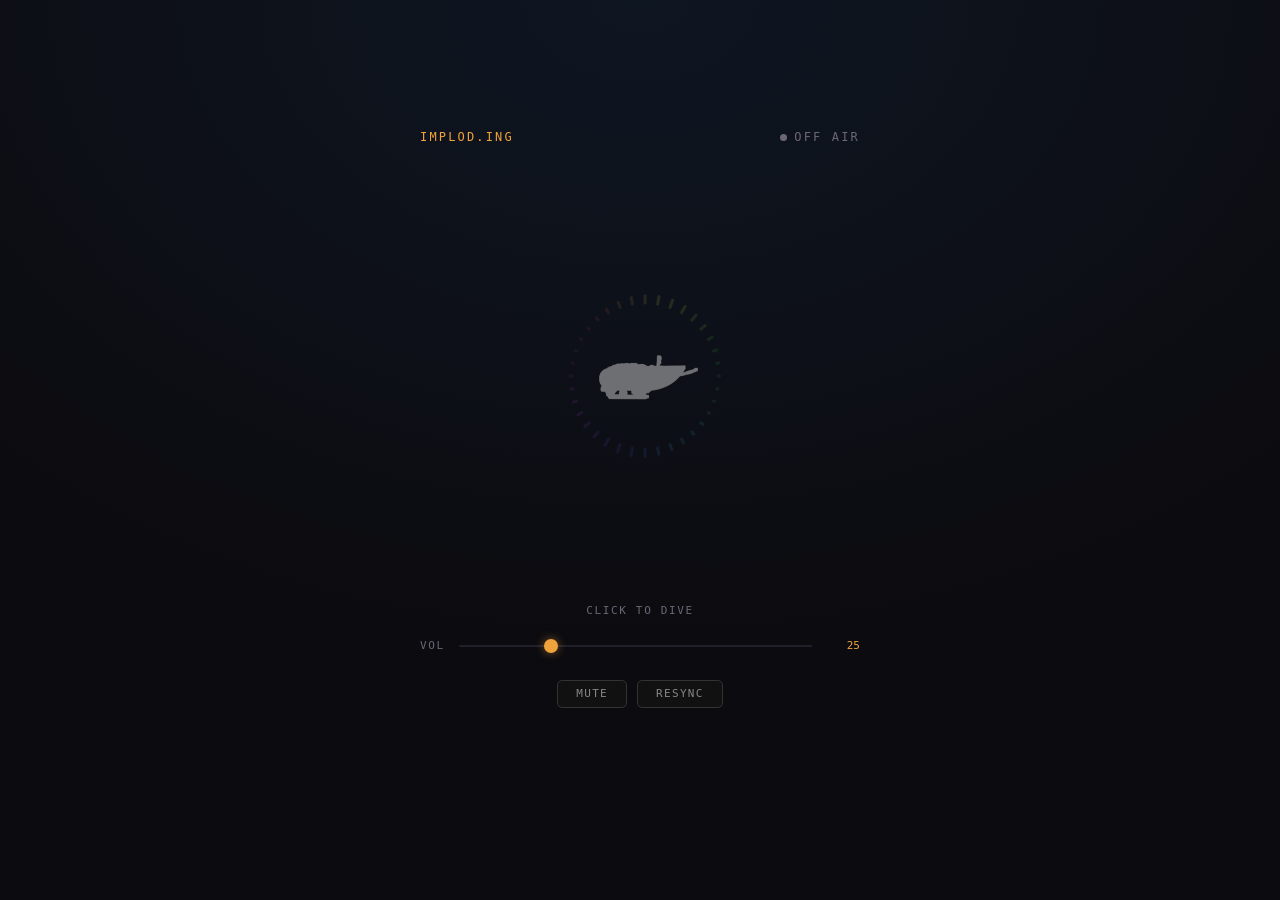
==== centreforce.html @ 33a29b7a "Add files via upload" ====
<!doctype html>
<html lang="en">
<head>
<meta charset="utf-8">
<meta name="viewport" content="width=device-width, initial-scale=1, viewport-fit=cover">
<title>implod.ing</title>
<style>
  @property --ang{syntax:'<angle>';inherits:false;initial-value:0deg}
  :root{
    --bg:#0c0b0f; --line:#221f2b;
    --amber:#f0a23c; --txt:#cbc6d4; --txt-dim:#6c6677; --red:#e9604a;
    --mono:ui-monospace,"SF Mono","Cascadia Code","JetBrains Mono",Menlo,Consolas,monospace;
  }
  *{box-sizing:border-box}
  html,body{height:100%}
  body{margin:0;background:radial-gradient(120% 120% at 50% 0%,#0e1622 0%,var(--bg) 62%);
    color:var(--txt);font-family:var(--mono);-webkit-font-smoothing:antialiased;
    display:flex;align-items:center;justify-content:center;padding:24px}
  .stage{width:100%;max-width:440px;display:flex;flex-direction:column;align-items:center;gap:22px}
  .head{width:100%;display:grid;grid-template-columns:1fr auto 1fr;align-items:center;
    font-size:12px;letter-spacing:.18em;text-transform:uppercase;color:var(--txt-dim)}
  .head .dom{color:var(--amber)}
  .status{display:flex;align-items:center;gap:7px;justify-self:end}
  .dot{width:7px;height:7px;border-radius:50%;background:var(--txt-dim);transition:background .2s}
  .status[data-on="true"] .dot{background:var(--red);animation:pulse 1.6s ease-in-out infinite}
  .status[data-on="wait"] .dot{background:var(--amber);animation:pulse .8s ease-in-out infinite}
  @keyframes pulse{0%,100%{opacity:1}50%{opacity:.25}}

  .vis{width:420px;height:420px;max-width:92vw;max-height:92vw;position:relative;
    border:0;background:transparent;cursor:pointer;display:grid;place-items:center;overflow:visible}
  .subwrap{position:relative;width:100%;height:100%;aspect-ratio:1/1;
    transform-origin:center;will-change:transform}
  .layer{position:absolute;inset:0}
  .glow{background:conic-gradient(from var(--ang),
      #ff003c,#ff7a00,#ffd000,#7dff00,#00ffa3,#00c8ff,#3b5bff,#a200ff,#ff00c0,#ff003c);
    -webkit-mask:var(--m);mask:var(--m);
    -webkit-mask-size:contain;mask-size:contain;
    -webkit-mask-repeat:no-repeat;mask-repeat:no-repeat;
    -webkit-mask-position:center;mask-position:center}
  .glow.bloom{filter:blur(9px) saturate(1.35);opacity:.85}
  .sub{display:none}
  .vis:focus-visible{outline:2px solid var(--amber);outline-offset:8px;border-radius:14px}
  .hint{font-size:11px;letter-spacing:.15em;color:var(--txt-dim);text-transform:uppercase;
    margin-top:-4px;transition:opacity .3s}
  .hint[data-hide="true"]{opacity:0}

  .vol{width:100%;display:flex;align-items:center;gap:12px}
  .vol label{font-size:11px;letter-spacing:.15em;color:var(--txt-dim);min-width:24px}
  .vol output{font-size:11px;color:var(--amber);min-width:34px;text-align:right;font-variant-numeric:tabular-nums}
  input[type=range]{-webkit-appearance:none;appearance:none;flex:1;height:2px;background:var(--line);
    border-radius:2px;outline:none;cursor:pointer}
  input[type=range]::-webkit-slider-thumb{-webkit-appearance:none;width:14px;height:14px;border-radius:50%;
    background:var(--amber);border:0;box-shadow:0 0 10px rgba(240,162,60,.5)}
  input[type=range]::-moz-range-thumb{width:14px;height:14px;border-radius:50%;
    background:var(--amber);border:0;box-shadow:0 0 10px rgba(240,162,60,.5)}
  input[type=range]:focus-visible{outline:2px solid var(--amber);outline-offset:6px}
  .note{font-size:11px;line-height:1.5;color:var(--txt-dim);text-align:center;min-height:16px}
  .note b{color:var(--amber);font-weight:400}.note.err b{color:var(--red)}
  @media (prefers-reduced-motion:reduce){.status .dot{animation:none}}
</style>
</head>
<body>
  <main class="stage">
    <div class="head">
      <span class="dom">implod.ing</span>
      <span class="status" id="status" data-on="false"><span class="dot"></span><span id="statusText">off air</span></span>
    </div>

    <button class="vis" id="vis" aria-label="Play">
      <div class="subwrap" id="subwrap">
        <div class="layer glow bloom" id="glowB"></div>
        <div class="layer glow" id="glowC"></div>
        <img class="layer sub" id="sub" alt="" src="[data-uri]">
      </div>
    </button>
    <div class="hint" id="hint">click to dive</div>

    <div class="vol">
      <label for="vol">VOL</label>
      <input type="range" id="vol" min="0" max="100" value="25" aria-label="Volume">
      <output id="volOut">70</output>
    </div>

    <p class="note" id="note"></p>
  </main>

<script>
const STREAM_URL = "https://listen2.centreforceradio.com:8830/192";
const VOL_KEY = "implod_volume";
const MASK_SRC = "[data-uri]";

/* ---- tunables ---- */
const ROT       = 0;     // resting tilt (deg)
const FAN_SPEED = 0.5;   // RGB flow speed (deg/frame)
const FAKE_BPM  = 125;   // tempo it bounces at when audio can't be read
let SENS        = 0.80;  // beat sensitivity (lower = more beats)
let MIN_GAP     = 200;   // ms min between detected beats
/* scale spring — KICK_S = stretch intensity, lower DAMP_S = bouncier */
let STIFF_S     = 140;   // scale spring stiffness
let DAMP_S      = 9.0;   // scale spring damping
let KICK_S      = 22;    // scale impulse per beat
let VIZ_maxH    = 126;   // max bar height (px)
let VIZ_Ri      = 73;    // inner radius — where bars start

const sub=document.getElementById("sub"), vis=document.getElementById("vis"), hint=document.getElementById("hint");
const subwrap=document.getElementById("subwrap"), glowB=document.getElementById("glowB"), glowC=document.getElementById("glowC");
// Circular RGB visualizer canvas — sits behind the submarine
const vizCv=document.createElement('canvas');
const _dpr=window.devicePixelRatio||1;
vizCv.width=420*_dpr; vizCv.height=420*_dpr;
vizCv.style.cssText='position:absolute;top:50%;left:50%;width:420px;height:420px;transform:translate(-50%,-50%);pointer-events:none;';
const vizCtx=vizCv.getContext('2d');
vizCtx.scale(_dpr,_dpr);

// Inner scale wrapper: subwrap handles rotation (center origin), subscale handles scale (bottom-center origin)
const subscale=document.createElement('div');
subscale.style.cssText='position:absolute;top:0;left:0;width:100%;height:100%;transform-origin:50% 100%;will-change:transform;';
while(subwrap.firstChild)subscale.appendChild(subwrap.firstChild);

// Stack: viz canvas (behind) → subscale with submarine (front)
subwrap.appendChild(vizCv);
subwrap.appendChild(subscale);

// Remove old RGB glow outline
glowB.style.display='none'; glowC.style.display='none';
const volEl=document.getElementById("vol"), volOut=document.getElementById("volOut");
const statusEl=document.getElementById("status"), statusText=document.getElementById("statusText");
const note=document.getElementById("note");
glowB.style.setProperty("--m",`url("${MASK_SRC}")`);
glowC.style.setProperty("--m",`url("${MASK_SRC}")`);

let audio, audioCtx, analyser, freq, sourceNode;
let wired=false, usingCors=true, visualizerLive=false, triedFallback=false;
let playing=false, rafId=null;
let timerStart=null, timerAccum=0;
const reduceMotion=matchMedia("(prefers-reduced-motion:reduce)").matches;

/* volume (persisted) */
function loadVolume(){let v=parseFloat(localStorage.getItem(VOL_KEY));if(!isFinite(v))v=0.25;return Math.min(1,Math.max(0,v));}
function applyVolume(v){if(audio)audio.volume=v;volEl.value=Math.round(v*100);volOut.textContent=Math.round(v*100);}
let volume=loadVolume();
volEl.addEventListener("input",()=>{volume=volEl.value/100;applyVolume(volume);try{localStorage.setItem(VOL_KEY,volume.toString());}catch(_){}});

/* audio */
function makeAudio(withCors){
  const a=new Audio();a.preload="none";if(withCors)a.crossOrigin="anonymous";
  a.src=STREAM_URL;a.volume=volume;
  a.addEventListener("playing",()=>setStatus(true));
  a.addEventListener("waiting",()=>setStatus("wait"));
  a.addEventListener("error",onAudioError);
  return a;
}
audio=makeAudio(true);applyVolume(volume);
function setStatus(s){statusEl.dataset.on=s===true?"true":s==="wait"?"wait":"false";
  statusText.textContent=s===true?"on air":s==="wait"?"buffering":"off air";}
function onAudioError(){
  if(usingCors&&!triedFallback){
    triedFallback=true;usingCors=false;visualizerLive=false;
    try{audio.pause();}catch(_){}
    audio=makeAudio(false);
    setNote('<b>No CORS headers</b> — can\'t read the audio, so it bounces on a fixed tempo. Playback still works.');
    if(playing)audio.play().catch(()=>{});
    return;
  }
  setNote('<b>Stream error</b> — the URL may be down or not a direct stream.',true);
  playing=false;vis.setAttribute("aria-label","Play");hint.dataset.hide="false";setStatus(false);
}
function setNote(html,isErr){note.innerHTML=html||"";note.classList.toggle("err",!!isErr);}

function ensureGraph(){
  if(!usingCors)return;
  if(!audioCtx)audioCtx=new(window.AudioContext||window.webkitAudioContext)();
  if(audioCtx.state==="suspended")audioCtx.resume();
  if(!wired){
    try{
      sourceNode=audioCtx.createMediaElementSource(audio);
      analyser=audioCtx.createAnalyser();analyser.fftSize=1024;analyser.smoothingTimeConstant=0.55;
      freq=new Uint8Array(analyser.frequencyBinCount);
      prevFreq=new Uint8Array(analyser.frequencyBinCount);
      sourceNode.connect(analyser);analyser.connect(audioCtx.destination);
      wired=true;visualizerLive=true;
    }catch(e){visualizerLive=false;}
  }
}
function formatTimer(ms){
  const s=Math.floor(ms/1000), h=Math.floor(s/3600), m=Math.floor((s%3600)/60), ss=s%60;
  return h>0?`${h}:${String(m).padStart(2,'0')}:${String(ss).padStart(2,'0')}`:`${m}:${String(ss).padStart(2,'0')}`;
}
function toggle(){
  if(!playing){
    ensureGraph();
    audio.play().then(()=>{
      playing=true;vis.setAttribute("aria-label","Pause");hint.dataset.hide="true";
      if(usingCors&&!note.textContent)setNote("");startLoop();
      timerStart=Date.now();
      const t=document.getElementById('listenTimer');if(t)t.style.visibility='visible';
    }).catch(()=>onAudioError());
  }else{
    audio.pause();playing=false;vis.setAttribute("aria-label","Play");hint.dataset.hide="false";setStatus(false);
    if(timerStart!==null){timerAccum+=Date.now()-timerStart;timerStart=null;}
  }
}
vis.addEventListener("click",toggle);
document.addEventListener("keydown",e=>{if(e.code==="Space"&&e.target.tagName!=="INPUT"){e.preventDefault();toggle();}});

/* ---- animation: spring-driven bounce, kicked on the beat ---- */
let ang=0, sy_pos=0, sy_vel=0, lastT=performance.now();
let beatInterval=60000/FAKE_BPM, nextFake=performance.now()+beatInterval, lastBeat=-9999, energyAvg=0, fluxAvg=0;
let dbgBassStart=1, dbgBassEnd=5, dbgBeatTime=0;
let prevFreq=null, dbgFlux=0, dbgFluxAvg=0;
const clamp=(v,a,b)=>v<a?a:v>b?b:v;

function draw(){
  const now=performance.now();
  const dt=clamp((now-lastT)/1000, 0, 0.04); lastT=now;

  // Beat detection: bass-focused bins (roughly 60–550 Hz)
  let impulse=0, lvl=0.9;
  if(visualizerLive&&playing&&analyser){
    analyser.getByteFrequencyData(freq);
    const _bc=Math.max(1,dbgBassEnd-dbgBassStart+1);
    let e=0, flux=0;
    for(let i=dbgBassStart;i<=dbgBassEnd;i++){
      e+=freq[i];
      const d=freq[i]-prevFreq[i]; if(d>0) flux+=d;  // spectral flux: onset energy only
    }
    e/=_bc; flux/=_bc;
    prevFreq.set(freq);
    energyAvg=energyAvg*0.92+e*0.08;
    fluxAvg=fluxAvg*0.90+flux*0.10;
    dbgFlux=flux; dbgFluxAvg=fluxAvg;
    lvl=0.7+(flux/50)*0.8;
    let beat=(flux>fluxAvg*SENS && flux>5 && now-lastBeat>MIN_GAP);
    if(beat){
      const iv=now-lastBeat; if(iv>240&&iv<1000)beatInterval=iv;
      lastBeat=now; dbgBeatTime=now; impulse=KICK_S*lvl; nextFake=now+beatInterval;
    }
  }

  // Advance color angle
  if(!reduceMotion) ang=(ang+FAN_SPEED)%360;

  // Radial RGB visualizer — mirrored symmetric bars, additive glow, breathing idle
  {
    const W=420,H=420,CX=210,CY=210;
    vizCtx.clearRect(0,0,W,H);
    const N=36, Ri=VIZ_Ri, maxH=VIZ_maxH;
    const nowMs=performance.now();

    if(freq&&analyser&&playing&&!reduceMotion){
      const bins=analyser.frequencyBinCount;
      const half=N/2;
      const usedBins=Math.floor(bins*0.5); // use lower half of spectrum

      // Bars — additive compositing for natural glow, no per-bar shadowBlur
      vizCtx.globalCompositeOperation='lighter';
      vizCtx.lineCap='round';
      vizCtx.lineWidth=3;

      for(let i=0;i<N;i++){
        // Mirror: bars 0..half map bins low→high, bars half..N mirror back high→low
        const freqI = i<=half ? i : N-i;
        const binI  = Math.min(usedBins-1, Math.floor(freqI*usedBins/half));
        const v     = freq[binI]/255;
        if(v<0.018) continue;

        const theta = (i/N)*Math.PI*2 - Math.PI/2;
        const hue   = (i/N*360 + ang*1.5)%360;
        const r2    = Ri + maxH*v;

        vizCtx.globalAlpha   = 0.38+v*0.62;
        vizCtx.strokeStyle   = `hsl(${hue},100%,${52+v*28}%)`;
        vizCtx.beginPath();
        vizCtx.moveTo(CX+Ri*Math.cos(theta), CY+Ri*Math.sin(theta));
        vizCtx.lineTo(CX+r2*Math.cos(theta), CY+r2*Math.sin(theta));
        vizCtx.stroke();
      }

    } else {
      // Breathing idle: gentle sine ripple, keeps page alive
      const breath = 0.5+0.5*Math.sin(nowMs*0.0012);
      vizCtx.globalCompositeOperation='lighter';
      vizCtx.lineCap='round';
      vizCtx.lineWidth=3;
      for(let i=0;i<36;i++){
        const theta = (i/36)*Math.PI*2 - Math.PI/2;
        const v     = breath*(0.18+0.14*Math.sin(i/36*Math.PI*4+nowMs*0.0008));
        const hue   = (i/36*360 + ang*1.5)%360;
        vizCtx.globalAlpha = 0.07+v*0.13;
        vizCtx.strokeStyle = `hsl(${hue},100%,65%)`;
        vizCtx.beginPath();
        vizCtx.moveTo(CX+Ri*Math.cos(theta),       CY+Ri*Math.sin(theta));
        vizCtx.lineTo(CX+(Ri+24*v)*Math.cos(theta),CY+(Ri+24*v)*Math.sin(theta));
        vizCtx.stroke();
      }
    }

    vizCtx.globalCompositeOperation='source-over';
    vizCtx.globalAlpha=1;
  }

  // Timer
  if(timerStart!==null){
    const el=document.getElementById('listenTimer');
    if(el) el.textContent=formatTimer(timerAccum+(Date.now()-timerStart));
  }

  // Scale spring: beat kicks sub TALLER + THINNER, spring returns it with slight squash
  if(!reduceMotion){
    if(impulse>0) sy_vel += impulse;
    const acc = -STIFF_S*sy_pos - DAMP_S*sy_vel;
    sy_vel += acc*dt;
    sy_pos += sy_vel*dt;
  }
  // Subtle beat pulse on the visualizer canvas
  const sp = clamp(sy_pos, -0.1, 1.4);
  const cScale = 1 + Math.max(0, sp) * 0.14;
  vizCv.style.transform=`translate(-50%,-50%) scale(${cScale.toFixed(3)})`;
  subwrap.style.transform=`rotate(${ROT}deg)`;
}

/* loop, gated on tab visibility */
function frame(){if(document.hidden){rafId=null;return;}draw();rafId=requestAnimationFrame(frame);}
function startLoop(){if(rafId==null&&!document.hidden){lastT=performance.now();nextFake=performance.now()+beatInterval;rafId=requestAnimationFrame(frame);}}
function stopLoop(){if(rafId!=null){cancelAnimationFrame(rafId);rafId=null;}}
document.addEventListener("visibilitychange",()=>{document.hidden?stopLoop():startLoop();});

// Listen timer — sits between implod.ing and the on-air status
document.querySelector('.dom').insertAdjacentHTML('afterend',
  '<span id="listenTimer" style="visibility:hidden;font:11px/1 monospace;letter-spacing:.18em;color:var(--txt-dim,#666);text-transform:uppercase;text-align:center;">0:00</span>');

// Mute + Resync buttons
document.querySelector('.vol').insertAdjacentHTML('afterend',
`<div style="display:flex;gap:10px;justify-content:center;margin:6px 0 2px;">
  <button id="muteBtn" style="background:#111;color:#888;border:1px solid #333;padding:3px 18px;border-radius:5px;cursor:pointer;letter-spacing:.12em;font:11px/1.8 monospace;text-transform:uppercase;">mute</button>
  <button id="resyncBtn" style="background:#111;color:#888;border:1px solid #333;padding:3px 18px;border-radius:5px;cursor:pointer;letter-spacing:.12em;font:11px/1.8 monospace;text-transform:uppercase;">resync</button>
</div>`);
document.getElementById('muteBtn').onclick=()=>{
  audio.muted=!audio.muted;
  const b=document.getElementById('muteBtn');
  b.textContent=audio.muted?'unmute':'mute';
  b.style.color=audio.muted?'var(--amber,#f90)':'#888';
};
document.getElementById('resyncBtn').onclick=()=>{
  if(!playing)return;
  // Cache-bust URL forces a fresh connection to the live stream
  audio.src=STREAM_URL+'?_r='+Date.now();
  audio.play().catch(()=>{});
};

startLoop();

/* ===== DEBUG PANEL ===== */
{
  document.body.insertAdjacentHTML('beforeend',`
<div id="_dbg" style="position:fixed;bottom:24px;left:0;right:0;z-index:9999;font:11px/1.5 monospace;opacity:0;pointer-events:none;display:flex;flex-direction:column;align-items:center;">
  <div id="_dbgPanel" style="display:none;margin-bottom:10px;background:#0b0b0b;border:1px solid #2a2a2a;border-radius:10px;padding:14px;width:340px;box-shadow:0 4px 24px #000a;">
    <div style="color:#555;font-size:10px;margin-bottom:6px;letter-spacing:.1em;">SPECTRUM — blue = bass bins, red line = beat threshold</div>
    <canvas id="_dbgCv" width="314" height="90" style="display:block;width:314px;height:90px;background:#060606;border-radius:5px;margin-bottom:8px;"></canvas>
    <div style="display:flex;align-items:center;gap:8px;margin-bottom:12px;">
      <div style="flex:1;height:8px;border-radius:4px;background:#111;overflow:hidden;"><div id="_dbgFlash" style="height:100%;width:0%;border-radius:4px;background:#0f0;"></div></div>
      <span id="_dbgStats" style="color:#444;font-size:10px;min-width:140px;text-align:right;"></span>
    </div>
    <div id="_dbgSliders" style="display:grid;gap:7px;"></div>
  </div>
  <button id="_dbgBtn" title="debug" style="background:transparent;border:none;padding:0;cursor:pointer;display:block;opacity:0.4;transition:opacity 0.2s;" onmouseenter="this.style.opacity='0.85'" onmouseleave="this.style.opacity='0.4'"><img src="titan2.png" style="height:52px;width:auto;display:block;filter:grayscale(1) brightness(2.8) contrast(0.85);"></button>
</div>`);

  let dbgOpen=false;
  document.getElementById('_dbgBtn').onclick=()=>{
    dbgOpen=!dbgOpen;
    const panel=document.getElementById('_dbgPanel');
    if(dbgOpen){
      panel.style.cssText='display:block;position:fixed;right:14px;bottom:14px;width:340px;background:#0b0b0b;border:1px solid #2a2a2a;border-radius:10px;padding:14px;box-shadow:0 4px 24px #000a;z-index:10000;';
    } else {
      panel.style.display='none';
      panel.style.position='';
    }
  };

  const SLIDERS=[
    ['SENS',      'Sensitivity',     0.8,  2.5,  0.01, ()=>SENS,       v=>SENS=v],
    ['MIN_GAP',   'Min gap (ms)',     50,   600,  10,   ()=>MIN_GAP,    v=>MIN_GAP=v],
    ['bassS',     'Bass bin start',   0,    30,   1,    ()=>dbgBassStart,v=>{dbgBassStart=v|0}],
    ['bassE',     'Bass bin end',     1,    60,   1,    ()=>dbgBassEnd,  v=>{dbgBassEnd=v|0}],
    ['smooth',    'FFT smoothing',    0,    0.95, 0.05, ()=>analyser?analyser.smoothingTimeConstant:0.55, v=>{if(analyser)analyser.smoothingTimeConstant=v}],
    ['maxH',      'Bar height',        40,   220,  2,    ()=>VIZ_maxH,   v=>VIZ_maxH=v],
    ['Ri',        'Inner radius',      20,   160,  1,    ()=>VIZ_Ri,     v=>VIZ_Ri=v],
    ['KICK_S',    'Kick strength',    1,    80,   1,    ()=>KICK_S,     v=>KICK_S=v],
    ['STIFF_S',   'Stiffness',        10,   400,  5,    ()=>STIFF_S,    v=>STIFF_S=v],
    ['DAMP_S',    'Damping',          1,    30,   0.5,  ()=>DAMP_S,     v=>DAMP_S=v],
  ];

  const grid=document.getElementById('_dbgSliders');
  const inputs={};
  for(const [id,label,min,max,step,get,set] of SLIDERS){
    const row=document.createElement('div');
    row.style.cssText='display:grid;grid-template-columns:110px 1fr 46px;align-items:center;gap:6px;';
    const lbl=document.createElement('span');lbl.style.color='#666';lbl.textContent=label;
    const inp=document.createElement('input');
    inp.type='range';inp.min=min;inp.max=max;inp.step=step;inp.value=get();
    inp.style.cssText='width:100%;accent-color:#4af;cursor:pointer;';
    const val=document.createElement('span');val.style.cssText='color:#ccc;text-align:right;font-size:11px;';
    val.textContent=Number(get()).toFixed(step<1?2:0);
    inp.oninput=()=>{ const v=parseFloat(inp.value); set(v); val.textContent=v.toFixed(step<1?2:0); };
    row.append(lbl,inp,val); grid.appendChild(row);
    inputs[id]={inp,val,get,step};
  }

  const cv=document.getElementById('_dbgCv');
  const cx=cv.getContext('2d');
  const flashEl=document.getElementById('_dbgFlash');
  const statsEl=document.getElementById('_dbgStats');

  function drawDbg(){
    requestAnimationFrame(drawDbg);
    if(!dbgOpen) return;
    const W=314,H=90;
    cx.clearRect(0,0,W,H);
    cx.fillStyle='#060606'; cx.fillRect(0,0,W,H);

    if(!freq||!analyser){
      cx.fillStyle='#444'; cx.font='11px monospace';
      cx.fillText('no analyser — press play first',8,48); return;
    }

    const bins=analyser.frequencyBinCount;
    const show=Math.min(bins,100);
    const bw=W/show;
    for(let i=0;i<show;i++){
      const v=freq[i]/255, h=v*H;
      const inRange=i>=dbgBassStart&&i<=dbgBassEnd;
      cx.fillStyle=inRange?`rgba(40,160,255,${0.4+v*0.6})`:`rgba(100,60,180,${0.25+v*0.5})`;
      cx.fillRect(i*bw, H-h, Math.max(1,bw-1), h);
    }

    // threshold line
    if(energyAvg>0){
      const thY=H-(energyAvg*SENS/255)*H;
      cx.strokeStyle='rgba(255,70,70,0.75)'; cx.lineWidth=1;
      cx.setLineDash([3,3]); cx.beginPath(); cx.moveTo(0,thY); cx.lineTo(W,thY); cx.stroke(); cx.setLineDash([]);
    }

    // current bass energy line
    const _bc=Math.max(1,dbgBassEnd-dbgBassStart+1);
    let e=0; for(let i=dbgBassStart;i<=dbgBassEnd;i++) e+=freq[i]; e/=_bc;
    const eY=H-(e/255)*H;
    cx.strokeStyle='rgba(255,200,0,0.85)'; cx.lineWidth=1;
    cx.beginPath(); cx.moveTo(0,eY); cx.lineTo(W,eY); cx.stroke();

    // beat flash bar
    const age=performance.now()-dbgBeatTime;
    const pct=Math.max(0,1-age/250);
    flashEl.style.width=(pct*100)+'%';
    flashEl.style.background=pct>0.6?'#0f0':pct>0.3?'#8f0':'#480';

    // stats
    const ratio=dbgFlux/(dbgFluxAvg*SENS+0.001);
    statsEl.textContent=`flux:${dbgFlux.toFixed(1)}  avg:${dbgFluxAvg.toFixed(1)}  ratio:${ratio.toFixed(2)}`;
  }
  drawDbg();
}

/* ===== INTRO SUBMARINE ===== */
(function(){
  const dbgDiv = document.getElementById('_dbg');

  // Grey submarine icon sitting in the centre of the visualiser
  const introSub = document.createElement('img');
  introSub.src = MASK_SRC;
  introSub.style.cssText = 'position:absolute;top:50%;left:50%;transform:translate(-50%,-50%);height:70px;width:auto;opacity:0.4;pointer-events:none;will-change:transform;z-index:10;';
  subwrap.appendChild(introSub);

  // Hook into the existing vis button click (which already calls toggle)
  vis.addEventListener('click', function onFirstPlay(){
    // Snapshot position before it moves, create a fixed floater for the animation
    const r = introSub.getBoundingClientRect();
    const floater = document.createElement('img');
    floater.src = MASK_SRC;
    floater.style.cssText = 'position:fixed;top:'+(r.top+r.height/2)+'px;left:'+(r.left+r.width/2)+'px;transform:translate(-50%,-50%);height:70px;width:auto;opacity:0.4;pointer-events:none;z-index:500;will-change:transform,top,left;';
    document.body.appendChild(floater);
    introSub.style.display = 'none';

    // Phase 1: Wait 0.33s, then compress
    setTimeout(() => {
      floater.style.transition = 'transform 0.4s cubic-bezier(0.36,0.07,0.19,0.97)';
      floater.style.transform  = 'translate(-50%,-50%) scaleX(0.38) scaleY(0.14) skewX(16deg) skewY(4deg)';
      setTimeout(() => {
        // Phase 2: Fall while holding crushed shape
        const dr = dbgDiv.getBoundingClientRect();
        floater.style.transition = 'top 1.1s cubic-bezier(0.4,0,0.9,1)';
        floater.style.top  = (dr.top  + dr.height/2) + 'px';
        floater.style.left = (dr.left + dr.width /2) + 'px';
        setTimeout(() => {
          // Phase 3: Fade out crushed, reveal debug button
          floater.style.transition = 'opacity 0.3s';
          floater.style.opacity    = '0';
          dbgDiv.style.transition   = 'opacity 0.4s';
          dbgDiv.style.opacity      = '1';
          dbgDiv.style.pointerEvents = 'auto';
          setTimeout(() => floater.remove(), 350);
        }, 1150);
      }, 420);
    }, 330);
  }, {once:true});
})();
</script>
</body>
</html>
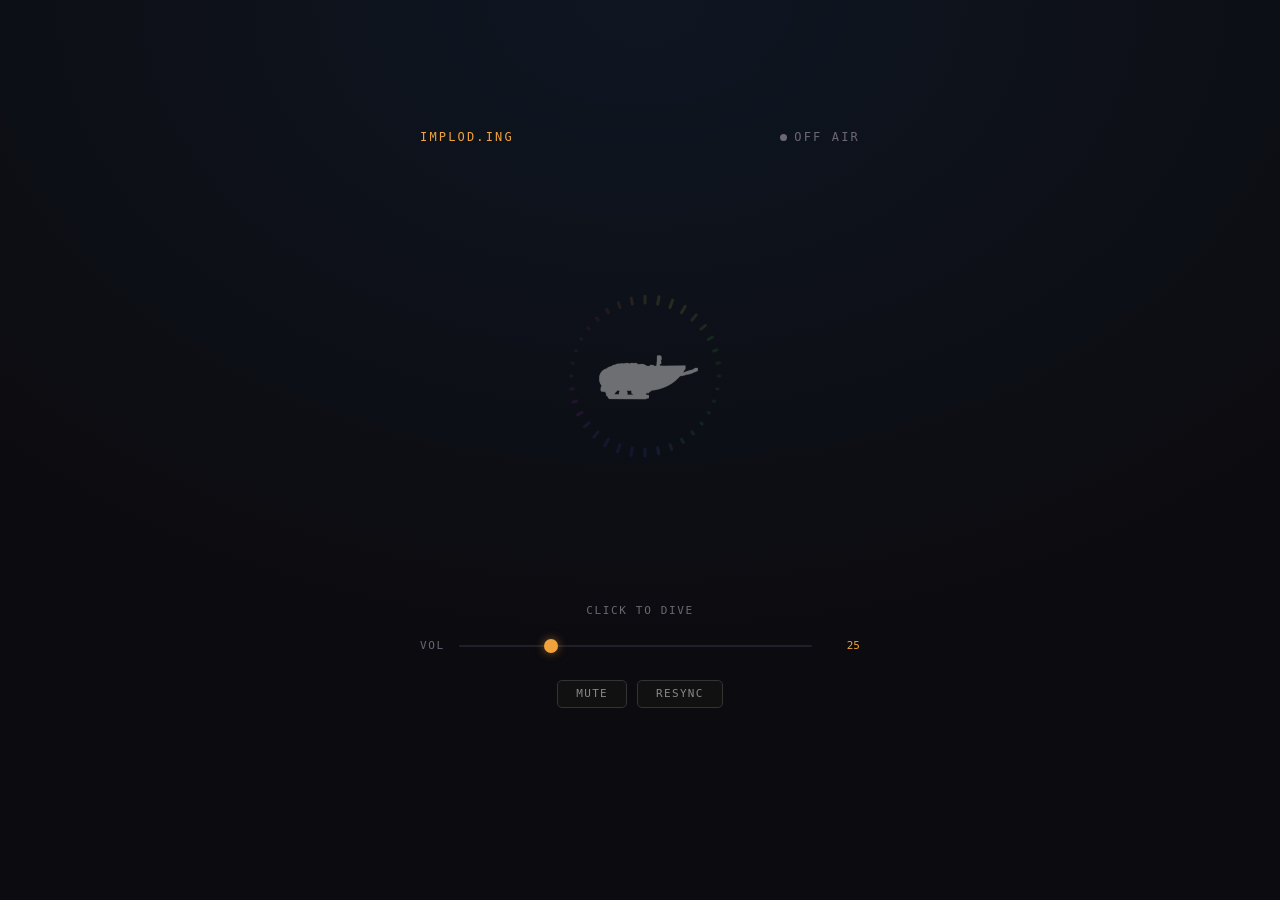
==== commit 9a15c09d: "Update centreforce.html" ====
--- a/centreforce.html
+++ b/centreforce.html
@@ -108,7 +108,7 @@
 const vizCv=document.createElement('canvas');
 const _dpr=window.devicePixelRatio||1;
 vizCv.width=420*_dpr; vizCv.height=420*_dpr;
-vizCv.style.cssText='position:absolute;top:50%;left:50%;width:420px;height:420px;transform:translate(-50%,-50%);pointer-events:none;';
+vizCv.style.cssText='position:absolute;top:50%;left:50%;width:420px;height:420px;transform:translate(-50%,-50%);pointer-events:none;opacity:0;transition:opacity 0.6s;';
 const vizCtx=vizCv.getContext('2d');
 vizCtx.scale(_dpr,_dpr);
 
@@ -470,6 +470,7 @@
   introSub.src = MASK_SRC;
   introSub.style.cssText = 'position:absolute;top:50%;left:50%;transform:translate(-50%,-50%);height:70px;width:auto;opacity:0.4;pointer-events:none;will-change:transform;z-index:10;';
   subwrap.appendChild(introSub);
+  requestAnimationFrame(()=>{ vizCv.style.opacity='1'; });
 
   // Hook into the existing vis button click (which already calls toggle)
   vis.addEventListener('click', function onFirstPlay(){
@@ -506,4 +507,4 @@
 })();
 </script>
 </body>
-</html>+</html>
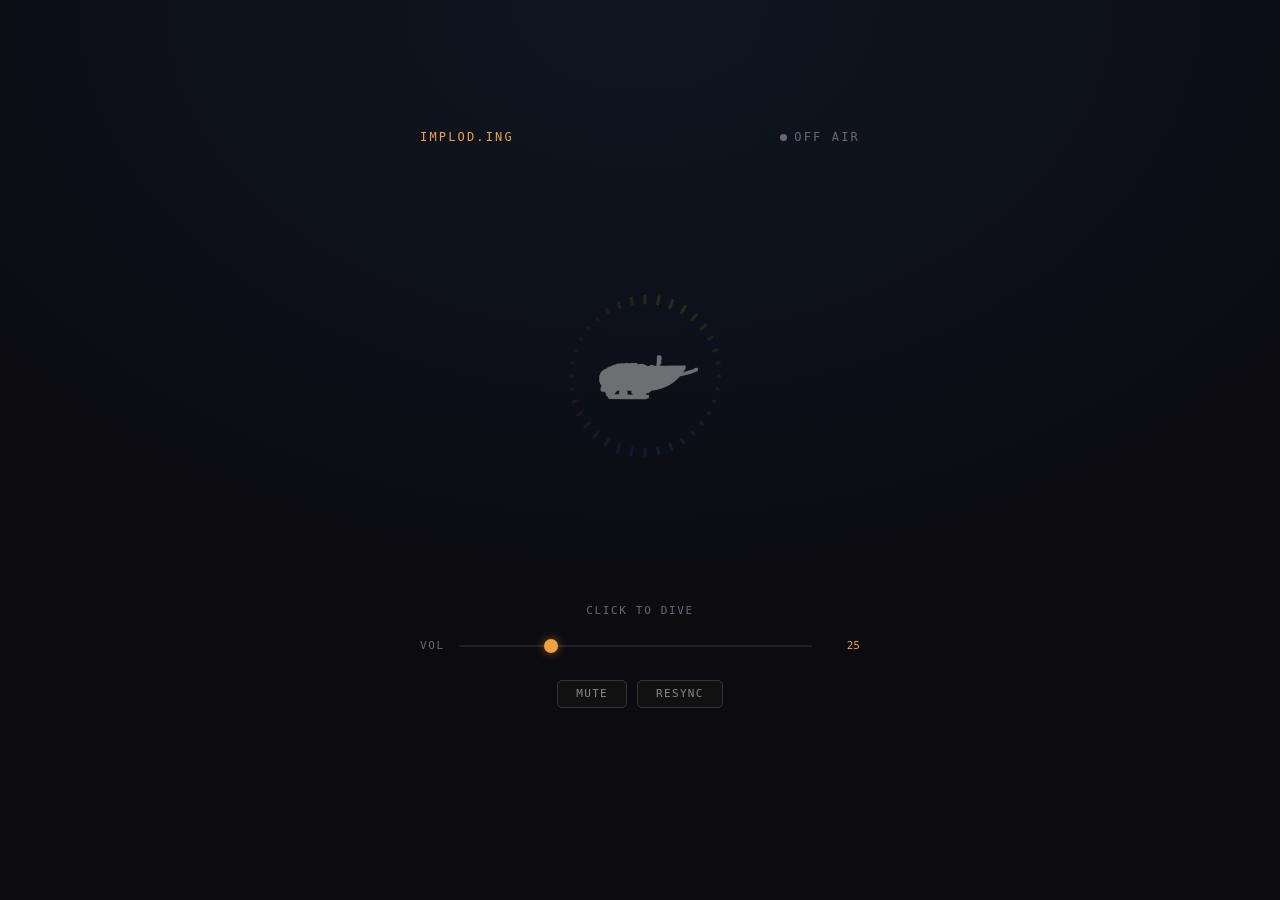
==== commit 9599e146: "Update centreforce.html" ====
--- a/centreforce.html
+++ b/centreforce.html
@@ -363,7 +363,7 @@
     </div>
     <div id="_dbgSliders" style="display:grid;gap:7px;"></div>
   </div>
-  <button id="_dbgBtn" title="debug" style="background:transparent;border:none;padding:0;cursor:pointer;display:block;opacity:0.4;transition:opacity 0.2s;" onmouseenter="this.style.opacity='0.85'" onmouseleave="this.style.opacity='0.4'"><img src="titan2.png" style="height:52px;width:auto;display:block;filter:grayscale(1) brightness(2.8) contrast(0.85);"></button>
+  <button id="_dbgBtn" title="debug" style="background:transparent;border:none;padding:0;cursor:pointer;display:block;opacity:0.4;transition:opacity 0.2s;" onmouseenter="this.style.opacity='0.85'" onmouseleave="this.style.opacity='0.4'"><img id="_dbgImg" style="height:52px;width:auto;display:block;filter:grayscale(1) brightness(2.8) contrast(0.85);"></button>
 </div>`);
 
   let dbgOpen=false;
@@ -496,6 +496,7 @@
           // Phase 3: Fade out crushed, reveal debug button
           floater.style.transition = 'opacity 0.3s';
           floater.style.opacity    = '0';
+          document.getElementById('_dbgImg').src = 'titan2.png';
           dbgDiv.style.transition   = 'opacity 0.4s';
           dbgDiv.style.opacity      = '1';
           dbgDiv.style.pointerEvents = 'auto';
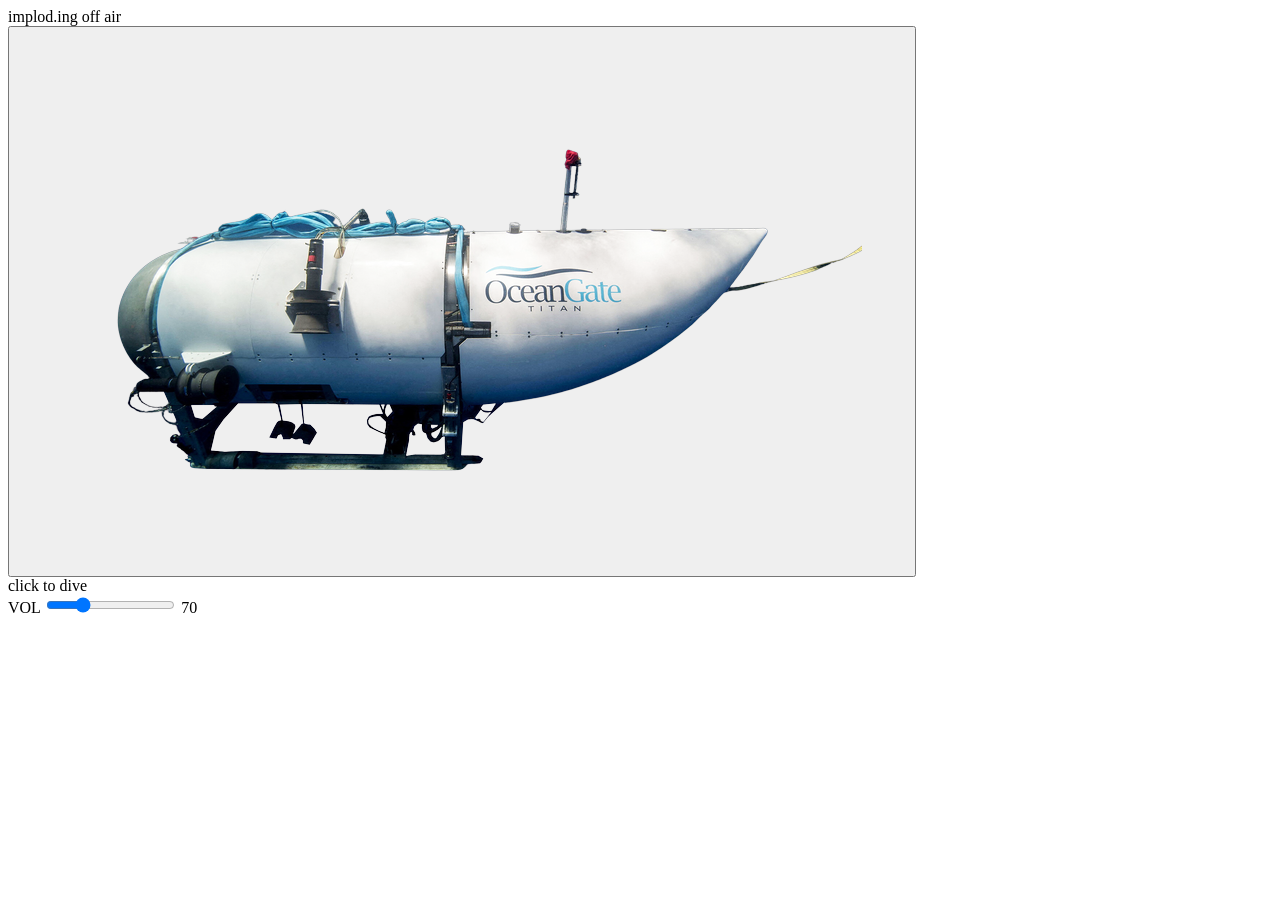
==== commit 7a935949: "Moved css and javascript to seperate files" ====
--- a/centreforce.html
+++ b/centreforce.html
@@ -4,60 +4,7 @@
 <meta charset="utf-8">
 <meta name="viewport" content="width=device-width, initial-scale=1, viewport-fit=cover">
 <title>implod.ing</title>
-<style>
-  @property --ang{syntax:'<angle>';inherits:false;initial-value:0deg}
-  :root{
-    --bg:#0c0b0f; --line:#221f2b;
-    --amber:#f0a23c; --txt:#cbc6d4; --txt-dim:#6c6677; --red:#e9604a;
-    --mono:ui-monospace,"SF Mono","Cascadia Code","JetBrains Mono",Menlo,Consolas,monospace;
-  }
-  *{box-sizing:border-box}
-  html,body{height:100%}
-  body{margin:0;background:radial-gradient(120% 120% at 50% 0%,#0e1622 0%,var(--bg) 62%);
-    color:var(--txt);font-family:var(--mono);-webkit-font-smoothing:antialiased;
-    display:flex;align-items:center;justify-content:center;padding:24px}
-  .stage{width:100%;max-width:440px;display:flex;flex-direction:column;align-items:center;gap:22px}
-  .head{width:100%;display:grid;grid-template-columns:1fr auto 1fr;align-items:center;
-    font-size:12px;letter-spacing:.18em;text-transform:uppercase;color:var(--txt-dim)}
-  .head .dom{color:var(--amber)}
-  .status{display:flex;align-items:center;gap:7px;justify-self:end}
-  .dot{width:7px;height:7px;border-radius:50%;background:var(--txt-dim);transition:background .2s}
-  .status[data-on="true"] .dot{background:var(--red);animation:pulse 1.6s ease-in-out infinite}
-  .status[data-on="wait"] .dot{background:var(--amber);animation:pulse .8s ease-in-out infinite}
-  @keyframes pulse{0%,100%{opacity:1}50%{opacity:.25}}
-
-  .vis{width:420px;height:420px;max-width:92vw;max-height:92vw;position:relative;
-    border:0;background:transparent;cursor:pointer;display:grid;place-items:center;overflow:visible}
-  .subwrap{position:relative;width:100%;height:100%;aspect-ratio:1/1;
-    transform-origin:center;will-change:transform}
-  .layer{position:absolute;inset:0}
-  .glow{background:conic-gradient(from var(--ang),
-      #ff003c,#ff7a00,#ffd000,#7dff00,#00ffa3,#00c8ff,#3b5bff,#a200ff,#ff00c0,#ff003c);
-    -webkit-mask:var(--m);mask:var(--m);
-    -webkit-mask-size:contain;mask-size:contain;
-    -webkit-mask-repeat:no-repeat;mask-repeat:no-repeat;
-    -webkit-mask-position:center;mask-position:center}
-  .glow.bloom{filter:blur(9px) saturate(1.35);opacity:.85}
-  .sub{display:none}
-  .vis:focus-visible{outline:2px solid var(--amber);outline-offset:8px;border-radius:14px}
-  .hint{font-size:11px;letter-spacing:.15em;color:var(--txt-dim);text-transform:uppercase;
-    margin-top:-4px;transition:opacity .3s}
-  .hint[data-hide="true"]{opacity:0}
-
-  .vol{width:100%;display:flex;align-items:center;gap:12px}
-  .vol label{font-size:11px;letter-spacing:.15em;color:var(--txt-dim);min-width:24px}
-  .vol output{font-size:11px;color:var(--amber);min-width:34px;text-align:right;font-variant-numeric:tabular-nums}
-  input[type=range]{-webkit-appearance:none;appearance:none;flex:1;height:2px;background:var(--line);
-    border-radius:2px;outline:none;cursor:pointer}
-  input[type=range]::-webkit-slider-thumb{-webkit-appearance:none;width:14px;height:14px;border-radius:50%;
-    background:var(--amber);border:0;box-shadow:0 0 10px rgba(240,162,60,.5)}
-  input[type=range]::-moz-range-thumb{width:14px;height:14px;border-radius:50%;
-    background:var(--amber);border:0;box-shadow:0 0 10px rgba(240,162,60,.5)}
-  input[type=range]:focus-visible{outline:2px solid var(--amber);outline-offset:6px}
-  .note{font-size:11px;line-height:1.5;color:var(--txt-dim);text-align:center;min-height:16px}
-  .note b{color:var(--amber);font-weight:400}.note.err b{color:var(--red)}
-  @media (prefers-reduced-motion:reduce){.status .dot{animation:none}}
-</style>
+<link rel="stylesheet" href="style.css">
 </head>
 <body>
   <main class="stage">
@@ -84,428 +31,6 @@
     <p class="note" id="note"></p>
   </main>
 
-<script>
-const STREAM_URL = "https://listen2.centreforceradio.com:8830/192";
-const VOL_KEY = "implod_volume";
-const MASK_SRC = "[data-uri]";
-
-/* ---- tunables ---- */
-const ROT       = 0;     // resting tilt (deg)
-const FAN_SPEED = 0.5;   // RGB flow speed (deg/frame)
-const FAKE_BPM  = 125;   // tempo it bounces at when audio can't be read
-let SENS        = 0.80;  // beat sensitivity (lower = more beats)
-let MIN_GAP     = 200;   // ms min between detected beats
-/* scale spring — KICK_S = stretch intensity, lower DAMP_S = bouncier */
-let STIFF_S     = 140;   // scale spring stiffness
-let DAMP_S      = 9.0;   // scale spring damping
-let KICK_S      = 22;    // scale impulse per beat
-let VIZ_maxH    = 126;   // max bar height (px)
-let VIZ_Ri      = 73;    // inner radius — where bars start
-
-const sub=document.getElementById("sub"), vis=document.getElementById("vis"), hint=document.getElementById("hint");
-const subwrap=document.getElementById("subwrap"), glowB=document.getElementById("glowB"), glowC=document.getElementById("glowC");
-// Circular RGB visualizer canvas — sits behind the submarine
-const vizCv=document.createElement('canvas');
-const _dpr=window.devicePixelRatio||1;
-vizCv.width=420*_dpr; vizCv.height=420*_dpr;
-vizCv.style.cssText='position:absolute;top:50%;left:50%;width:420px;height:420px;transform:translate(-50%,-50%);pointer-events:none;opacity:0;transition:opacity 0.6s;';
-const vizCtx=vizCv.getContext('2d');
-vizCtx.scale(_dpr,_dpr);
-
-// Inner scale wrapper: subwrap handles rotation (center origin), subscale handles scale (bottom-center origin)
-const subscale=document.createElement('div');
-subscale.style.cssText='position:absolute;top:0;left:0;width:100%;height:100%;transform-origin:50% 100%;will-change:transform;';
-while(subwrap.firstChild)subscale.appendChild(subwrap.firstChild);
-
-// Stack: viz canvas (behind) → subscale with submarine (front)
-subwrap.appendChild(vizCv);
-subwrap.appendChild(subscale);
-
-// Remove old RGB glow outline
-glowB.style.display='none'; glowC.style.display='none';
-const volEl=document.getElementById("vol"), volOut=document.getElementById("volOut");
-const statusEl=document.getElementById("status"), statusText=document.getElementById("statusText");
-const note=document.getElementById("note");
-glowB.style.setProperty("--m",`url("${MASK_SRC}")`);
-glowC.style.setProperty("--m",`url("${MASK_SRC}")`);
-
-let audio, audioCtx, analyser, freq, sourceNode;
-let wired=false, usingCors=true, visualizerLive=false, triedFallback=false;
-let playing=false, rafId=null;
-let timerStart=null, timerAccum=0;
-const reduceMotion=matchMedia("(prefers-reduced-motion:reduce)").matches;
-
-/* volume (persisted) */
-function loadVolume(){let v=parseFloat(localStorage.getItem(VOL_KEY));if(!isFinite(v))v=0.25;return Math.min(1,Math.max(0,v));}
-function applyVolume(v){if(audio)audio.volume=v;volEl.value=Math.round(v*100);volOut.textContent=Math.round(v*100);}
-let volume=loadVolume();
-volEl.addEventListener("input",()=>{volume=volEl.value/100;applyVolume(volume);try{localStorage.setItem(VOL_KEY,volume.toString());}catch(_){}});
-
-/* audio */
-function makeAudio(withCors){
-  const a=new Audio();a.preload="none";if(withCors)a.crossOrigin="anonymous";
-  a.src=STREAM_URL;a.volume=volume;
-  a.addEventListener("playing",()=>setStatus(true));
-  a.addEventListener("waiting",()=>setStatus("wait"));
-  a.addEventListener("error",onAudioError);
-  return a;
-}
-audio=makeAudio(true);applyVolume(volume);
-function setStatus(s){statusEl.dataset.on=s===true?"true":s==="wait"?"wait":"false";
-  statusText.textContent=s===true?"on air":s==="wait"?"buffering":"off air";}
-function onAudioError(){
-  if(usingCors&&!triedFallback){
-    triedFallback=true;usingCors=false;visualizerLive=false;
-    try{audio.pause();}catch(_){}
-    audio=makeAudio(false);
-    setNote('<b>No CORS headers</b> — can\'t read the audio, so it bounces on a fixed tempo. Playback still works.');
-    if(playing)audio.play().catch(()=>{});
-    return;
-  }
-  setNote('<b>Stream error</b> — the URL may be down or not a direct stream.',true);
-  playing=false;vis.setAttribute("aria-label","Play");hint.dataset.hide="false";setStatus(false);
-}
-function setNote(html,isErr){note.innerHTML=html||"";note.classList.toggle("err",!!isErr);}
-
-function ensureGraph(){
-  if(!usingCors)return;
-  if(!audioCtx)audioCtx=new(window.AudioContext||window.webkitAudioContext)();
-  if(audioCtx.state==="suspended")audioCtx.resume();
-  if(!wired){
-    try{
-      sourceNode=audioCtx.createMediaElementSource(audio);
-      analyser=audioCtx.createAnalyser();analyser.fftSize=1024;analyser.smoothingTimeConstant=0.55;
-      freq=new Uint8Array(analyser.frequencyBinCount);
-      prevFreq=new Uint8Array(analyser.frequencyBinCount);
-      sourceNode.connect(analyser);analyser.connect(audioCtx.destination);
-      wired=true;visualizerLive=true;
-    }catch(e){visualizerLive=false;}
-  }
-}
-function formatTimer(ms){
-  const s=Math.floor(ms/1000), h=Math.floor(s/3600), m=Math.floor((s%3600)/60), ss=s%60;
-  return h>0?`${h}:${String(m).padStart(2,'0')}:${String(ss).padStart(2,'0')}`:`${m}:${String(ss).padStart(2,'0')}`;
-}
-function toggle(){
-  if(!playing){
-    ensureGraph();
-    audio.play().then(()=>{
-      playing=true;vis.setAttribute("aria-label","Pause");hint.dataset.hide="true";
-      if(usingCors&&!note.textContent)setNote("");startLoop();
-      timerStart=Date.now();
-      const t=document.getElementById('listenTimer');if(t)t.style.visibility='visible';
-    }).catch(()=>onAudioError());
-  }else{
-    audio.pause();playing=false;vis.setAttribute("aria-label","Play");hint.dataset.hide="false";setStatus(false);
-    if(timerStart!==null){timerAccum+=Date.now()-timerStart;timerStart=null;}
-  }
-}
-vis.addEventListener("click",toggle);
-document.addEventListener("keydown",e=>{if(e.code==="Space"&&e.target.tagName!=="INPUT"){e.preventDefault();toggle();}});
-
-/* ---- animation: spring-driven bounce, kicked on the beat ---- */
-let ang=0, sy_pos=0, sy_vel=0, lastT=performance.now();
-let beatInterval=60000/FAKE_BPM, nextFake=performance.now()+beatInterval, lastBeat=-9999, energyAvg=0, fluxAvg=0;
-let dbgBassStart=1, dbgBassEnd=5, dbgBeatTime=0;
-let prevFreq=null, dbgFlux=0, dbgFluxAvg=0;
-const clamp=(v,a,b)=>v<a?a:v>b?b:v;
-
-function draw(){
-  const now=performance.now();
-  const dt=clamp((now-lastT)/1000, 0, 0.04); lastT=now;
-
-  // Beat detection: bass-focused bins (roughly 60–550 Hz)
-  let impulse=0, lvl=0.9;
-  if(visualizerLive&&playing&&analyser){
-    analyser.getByteFrequencyData(freq);
-    const _bc=Math.max(1,dbgBassEnd-dbgBassStart+1);
-    let e=0, flux=0;
-    for(let i=dbgBassStart;i<=dbgBassEnd;i++){
-      e+=freq[i];
-      const d=freq[i]-prevFreq[i]; if(d>0) flux+=d;  // spectral flux: onset energy only
-    }
-    e/=_bc; flux/=_bc;
-    prevFreq.set(freq);
-    energyAvg=energyAvg*0.92+e*0.08;
-    fluxAvg=fluxAvg*0.90+flux*0.10;
-    dbgFlux=flux; dbgFluxAvg=fluxAvg;
-    lvl=0.7+(flux/50)*0.8;
-    let beat=(flux>fluxAvg*SENS && flux>5 && now-lastBeat>MIN_GAP);
-    if(beat){
-      const iv=now-lastBeat; if(iv>240&&iv<1000)beatInterval=iv;
-      lastBeat=now; dbgBeatTime=now; impulse=KICK_S*lvl; nextFake=now+beatInterval;
-    }
-  }
-
-  // Advance color angle
-  if(!reduceMotion) ang=(ang+FAN_SPEED)%360;
-
-  // Radial RGB visualizer — mirrored symmetric bars, additive glow, breathing idle
-  {
-    const W=420,H=420,CX=210,CY=210;
-    vizCtx.clearRect(0,0,W,H);
-    const N=36, Ri=VIZ_Ri, maxH=VIZ_maxH;
-    const nowMs=performance.now();
-
-    if(freq&&analyser&&playing&&!reduceMotion){
-      const bins=analyser.frequencyBinCount;
-      const half=N/2;
-      const usedBins=Math.floor(bins*0.5); // use lower half of spectrum
-
-      // Bars — additive compositing for natural glow, no per-bar shadowBlur
-      vizCtx.globalCompositeOperation='lighter';
-      vizCtx.lineCap='round';
-      vizCtx.lineWidth=3;
-
-      for(let i=0;i<N;i++){
-        // Mirror: bars 0..half map bins low→high, bars half..N mirror back high→low
-        const freqI = i<=half ? i : N-i;
-        const binI  = Math.min(usedBins-1, Math.floor(freqI*usedBins/half));
-        const v     = freq[binI]/255;
-        if(v<0.018) continue;
-
-        const theta = (i/N)*Math.PI*2 - Math.PI/2;
-        const hue   = (i/N*360 + ang*1.5)%360;
-        const r2    = Ri + maxH*v;
-
-        vizCtx.globalAlpha   = 0.38+v*0.62;
-        vizCtx.strokeStyle   = `hsl(${hue},100%,${52+v*28}%)`;
-        vizCtx.beginPath();
-        vizCtx.moveTo(CX+Ri*Math.cos(theta), CY+Ri*Math.sin(theta));
-        vizCtx.lineTo(CX+r2*Math.cos(theta), CY+r2*Math.sin(theta));
-        vizCtx.stroke();
-      }
-
-    } else {
-      // Breathing idle: gentle sine ripple, keeps page alive
-      const breath = 0.5+0.5*Math.sin(nowMs*0.0012);
-      vizCtx.globalCompositeOperation='lighter';
-      vizCtx.lineCap='round';
-      vizCtx.lineWidth=3;
-      for(let i=0;i<36;i++){
-        const theta = (i/36)*Math.PI*2 - Math.PI/2;
-        const v     = breath*(0.18+0.14*Math.sin(i/36*Math.PI*4+nowMs*0.0008));
-        const hue   = (i/36*360 + ang*1.5)%360;
-        vizCtx.globalAlpha = 0.07+v*0.13;
-        vizCtx.strokeStyle = `hsl(${hue},100%,65%)`;
-        vizCtx.beginPath();
-        vizCtx.moveTo(CX+Ri*Math.cos(theta),       CY+Ri*Math.sin(theta));
-        vizCtx.lineTo(CX+(Ri+24*v)*Math.cos(theta),CY+(Ri+24*v)*Math.sin(theta));
-        vizCtx.stroke();
-      }
-    }
-
-    vizCtx.globalCompositeOperation='source-over';
-    vizCtx.globalAlpha=1;
-  }
-
-  // Timer
-  if(timerStart!==null){
-    const el=document.getElementById('listenTimer');
-    if(el) el.textContent=formatTimer(timerAccum+(Date.now()-timerStart));
-  }
-
-  // Scale spring: beat kicks sub TALLER + THINNER, spring returns it with slight squash
-  if(!reduceMotion){
-    if(impulse>0) sy_vel += impulse;
-    const acc = -STIFF_S*sy_pos - DAMP_S*sy_vel;
-    sy_vel += acc*dt;
-    sy_pos += sy_vel*dt;
-  }
-  // Subtle beat pulse on the visualizer canvas
-  const sp = clamp(sy_pos, -0.1, 1.4);
-  const cScale = 1 + Math.max(0, sp) * 0.14;
-  vizCv.style.transform=`translate(-50%,-50%) scale(${cScale.toFixed(3)})`;
-  subwrap.style.transform=`rotate(${ROT}deg)`;
-}
-
-/* loop, gated on tab visibility */
-function frame(){if(document.hidden){rafId=null;return;}draw();rafId=requestAnimationFrame(frame);}
-function startLoop(){if(rafId==null&&!document.hidden){lastT=performance.now();nextFake=performance.now()+beatInterval;rafId=requestAnimationFrame(frame);}}
-function stopLoop(){if(rafId!=null){cancelAnimationFrame(rafId);rafId=null;}}
-document.addEventListener("visibilitychange",()=>{document.hidden?stopLoop():startLoop();});
-
-// Listen timer — sits between implod.ing and the on-air status
-document.querySelector('.dom').insertAdjacentHTML('afterend',
-  '<span id="listenTimer" style="visibility:hidden;font:11px/1 monospace;letter-spacing:.18em;color:var(--txt-dim,#666);text-transform:uppercase;text-align:center;">0:00</span>');
-
-// Mute + Resync buttons
-document.querySelector('.vol').insertAdjacentHTML('afterend',
-`<div style="display:flex;gap:10px;justify-content:center;margin:6px 0 2px;">
-  <button id="muteBtn" style="background:#111;color:#888;border:1px solid #333;padding:3px 18px;border-radius:5px;cursor:pointer;letter-spacing:.12em;font:11px/1.8 monospace;text-transform:uppercase;">mute</button>
-  <button id="resyncBtn" style="background:#111;color:#888;border:1px solid #333;padding:3px 18px;border-radius:5px;cursor:pointer;letter-spacing:.12em;font:11px/1.8 monospace;text-transform:uppercase;">resync</button>
-</div>`);
-document.getElementById('muteBtn').onclick=()=>{
-  audio.muted=!audio.muted;
-  const b=document.getElementById('muteBtn');
-  b.textContent=audio.muted?'unmute':'mute';
-  b.style.color=audio.muted?'var(--amber,#f90)':'#888';
-};
-document.getElementById('resyncBtn').onclick=()=>{
-  if(!playing)return;
-  // Cache-bust URL forces a fresh connection to the live stream
-  audio.src=STREAM_URL+'?_r='+Date.now();
-  audio.play().catch(()=>{});
-};
-
-startLoop();
-
-/* ===== DEBUG PANEL ===== */
-{
-  document.body.insertAdjacentHTML('beforeend',`
-<div id="_dbg" style="position:fixed;bottom:24px;left:0;right:0;z-index:9999;font:11px/1.5 monospace;opacity:0;pointer-events:none;display:flex;flex-direction:column;align-items:center;">
-  <div id="_dbgPanel" style="display:none;margin-bottom:10px;background:#0b0b0b;border:1px solid #2a2a2a;border-radius:10px;padding:14px;width:340px;box-shadow:0 4px 24px #000a;">
-    <div style="color:#555;font-size:10px;margin-bottom:6px;letter-spacing:.1em;">SPECTRUM — blue = bass bins, red line = beat threshold</div>
-    <canvas id="_dbgCv" width="314" height="90" style="display:block;width:314px;height:90px;background:#060606;border-radius:5px;margin-bottom:8px;"></canvas>
-    <div style="display:flex;align-items:center;gap:8px;margin-bottom:12px;">
-      <div style="flex:1;height:8px;border-radius:4px;background:#111;overflow:hidden;"><div id="_dbgFlash" style="height:100%;width:0%;border-radius:4px;background:#0f0;"></div></div>
-      <span id="_dbgStats" style="color:#444;font-size:10px;min-width:140px;text-align:right;"></span>
-    </div>
-    <div id="_dbgSliders" style="display:grid;gap:7px;"></div>
-  </div>
-  <button id="_dbgBtn" title="debug" style="background:transparent;border:none;padding:0;cursor:pointer;display:block;opacity:0.4;transition:opacity 0.2s;" onmouseenter="this.style.opacity='0.85'" onmouseleave="this.style.opacity='0.4'"><img id="_dbgImg" style="height:52px;width:auto;display:block;filter:grayscale(1) brightness(2.8) contrast(0.85);"></button>
-</div>`);
-
-  let dbgOpen=false;
-  document.getElementById('_dbgBtn').onclick=()=>{
-    dbgOpen=!dbgOpen;
-    const panel=document.getElementById('_dbgPanel');
-    if(dbgOpen){
-      panel.style.cssText='display:block;position:fixed;right:14px;bottom:14px;width:340px;background:#0b0b0b;border:1px solid #2a2a2a;border-radius:10px;padding:14px;box-shadow:0 4px 24px #000a;z-index:10000;';
-    } else {
-      panel.style.display='none';
-      panel.style.position='';
-    }
-  };
-
-  const SLIDERS=[
-    ['SENS',      'Sensitivity',     0.8,  2.5,  0.01, ()=>SENS,       v=>SENS=v],
-    ['MIN_GAP',   'Min gap (ms)',     50,   600,  10,   ()=>MIN_GAP,    v=>MIN_GAP=v],
-    ['bassS',     'Bass bin start',   0,    30,   1,    ()=>dbgBassStart,v=>{dbgBassStart=v|0}],
-    ['bassE',     'Bass bin end',     1,    60,   1,    ()=>dbgBassEnd,  v=>{dbgBassEnd=v|0}],
-    ['smooth',    'FFT smoothing',    0,    0.95, 0.05, ()=>analyser?analyser.smoothingTimeConstant:0.55, v=>{if(analyser)analyser.smoothingTimeConstant=v}],
-    ['maxH',      'Bar height',        40,   220,  2,    ()=>VIZ_maxH,   v=>VIZ_maxH=v],
-    ['Ri',        'Inner radius',      20,   160,  1,    ()=>VIZ_Ri,     v=>VIZ_Ri=v],
-    ['KICK_S',    'Kick strength',    1,    80,   1,    ()=>KICK_S,     v=>KICK_S=v],
-    ['STIFF_S',   'Stiffness',        10,   400,  5,    ()=>STIFF_S,    v=>STIFF_S=v],
-    ['DAMP_S',    'Damping',          1,    30,   0.5,  ()=>DAMP_S,     v=>DAMP_S=v],
-  ];
-
-  const grid=document.getElementById('_dbgSliders');
-  const inputs={};
-  for(const [id,label,min,max,step,get,set] of SLIDERS){
-    const row=document.createElement('div');
-    row.style.cssText='display:grid;grid-template-columns:110px 1fr 46px;align-items:center;gap:6px;';
-    const lbl=document.createElement('span');lbl.style.color='#666';lbl.textContent=label;
-    const inp=document.createElement('input');
-    inp.type='range';inp.min=min;inp.max=max;inp.step=step;inp.value=get();
-    inp.style.cssText='width:100%;accent-color:#4af;cursor:pointer;';
-    const val=document.createElement('span');val.style.cssText='color:#ccc;text-align:right;font-size:11px;';
-    val.textContent=Number(get()).toFixed(step<1?2:0);
-    inp.oninput=()=>{ const v=parseFloat(inp.value); set(v); val.textContent=v.toFixed(step<1?2:0); };
-    row.append(lbl,inp,val); grid.appendChild(row);
-    inputs[id]={inp,val,get,step};
-  }
-
-  const cv=document.getElementById('_dbgCv');
-  const cx=cv.getContext('2d');
-  const flashEl=document.getElementById('_dbgFlash');
-  const statsEl=document.getElementById('_dbgStats');
-
-  function drawDbg(){
-    requestAnimationFrame(drawDbg);
-    if(!dbgOpen) return;
-    const W=314,H=90;
-    cx.clearRect(0,0,W,H);
-    cx.fillStyle='#060606'; cx.fillRect(0,0,W,H);
-
-    if(!freq||!analyser){
-      cx.fillStyle='#444'; cx.font='11px monospace';
-      cx.fillText('no analyser — press play first',8,48); return;
-    }
-
-    const bins=analyser.frequencyBinCount;
-    const show=Math.min(bins,100);
-    const bw=W/show;
-    for(let i=0;i<show;i++){
-      const v=freq[i]/255, h=v*H;
-      const inRange=i>=dbgBassStart&&i<=dbgBassEnd;
-      cx.fillStyle=inRange?`rgba(40,160,255,${0.4+v*0.6})`:`rgba(100,60,180,${0.25+v*0.5})`;
-      cx.fillRect(i*bw, H-h, Math.max(1,bw-1), h);
-    }
-
-    // threshold line
-    if(energyAvg>0){
-      const thY=H-(energyAvg*SENS/255)*H;
-      cx.strokeStyle='rgba(255,70,70,0.75)'; cx.lineWidth=1;
-      cx.setLineDash([3,3]); cx.beginPath(); cx.moveTo(0,thY); cx.lineTo(W,thY); cx.stroke(); cx.setLineDash([]);
-    }
-
-    // current bass energy line
-    const _bc=Math.max(1,dbgBassEnd-dbgBassStart+1);
-    let e=0; for(let i=dbgBassStart;i<=dbgBassEnd;i++) e+=freq[i]; e/=_bc;
-    const eY=H-(e/255)*H;
-    cx.strokeStyle='rgba(255,200,0,0.85)'; cx.lineWidth=1;
-    cx.beginPath(); cx.moveTo(0,eY); cx.lineTo(W,eY); cx.stroke();
-
-    // beat flash bar
-    const age=performance.now()-dbgBeatTime;
-    const pct=Math.max(0,1-age/250);
-    flashEl.style.width=(pct*100)+'%';
-    flashEl.style.background=pct>0.6?'#0f0':pct>0.3?'#8f0':'#480';
-
-    // stats
-    const ratio=dbgFlux/(dbgFluxAvg*SENS+0.001);
-    statsEl.textContent=`flux:${dbgFlux.toFixed(1)}  avg:${dbgFluxAvg.toFixed(1)}  ratio:${ratio.toFixed(2)}`;
-  }
-  drawDbg();
-}
-
-/* ===== INTRO SUBMARINE ===== */
-(function(){
-  const dbgDiv = document.getElementById('_dbg');
-
-  // Grey submarine icon sitting in the centre of the visualiser
-  const introSub = document.createElement('img');
-  introSub.src = MASK_SRC;
-  introSub.style.cssText = 'position:absolute;top:50%;left:50%;transform:translate(-50%,-50%);height:70px;width:auto;opacity:0.4;pointer-events:none;will-change:transform;z-index:10;';
-  subwrap.appendChild(introSub);
-  requestAnimationFrame(()=>{ vizCv.style.opacity='1'; });
-
-  // Hook into the existing vis button click (which already calls toggle)
-  vis.addEventListener('click', function onFirstPlay(){
-    // Snapshot position before it moves, create a fixed floater for the animation
-    const r = introSub.getBoundingClientRect();
-    const floater = document.createElement('img');
-    floater.src = MASK_SRC;
-    floater.style.cssText = 'position:fixed;top:'+(r.top+r.height/2)+'px;left:'+(r.left+r.width/2)+'px;transform:translate(-50%,-50%);height:70px;width:auto;opacity:0.4;pointer-events:none;z-index:500;will-change:transform,top,left;';
-    document.body.appendChild(floater);
-    introSub.style.display = 'none';
-
-    // Phase 1: Wait 0.33s, then compress
-    setTimeout(() => {
-      floater.style.transition = 'transform 0.4s cubic-bezier(0.36,0.07,0.19,0.97)';
-      floater.style.transform  = 'translate(-50%,-50%) scaleX(0.38) scaleY(0.14) skewX(16deg) skewY(4deg)';
-      setTimeout(() => {
-        // Phase 2: Fall while holding crushed shape
-        const dr = dbgDiv.getBoundingClientRect();
-        floater.style.transition = 'top 1.1s cubic-bezier(0.4,0,0.9,1)';
-        floater.style.top  = (dr.top  + dr.height/2) + 'px';
-        floater.style.left = (dr.left + dr.width /2) + 'px';
-        setTimeout(() => {
-          // Phase 3: Fade out crushed, reveal debug button
-          floater.style.transition = 'opacity 0.3s';
-          floater.style.opacity    = '0';
-          document.getElementById('_dbgImg').src = 'titan2.png';
-          dbgDiv.style.transition   = 'opacity 0.4s';
-          dbgDiv.style.opacity      = '1';
-          dbgDiv.style.pointerEvents = 'auto';
-          setTimeout(() => floater.remove(), 350);
-        }, 1150);
-      }, 420);
-    }, 330);
-  }, {once:true});
-})();
-</script>
+<script src="js/app.js"></script>
 </body>
 </html>
